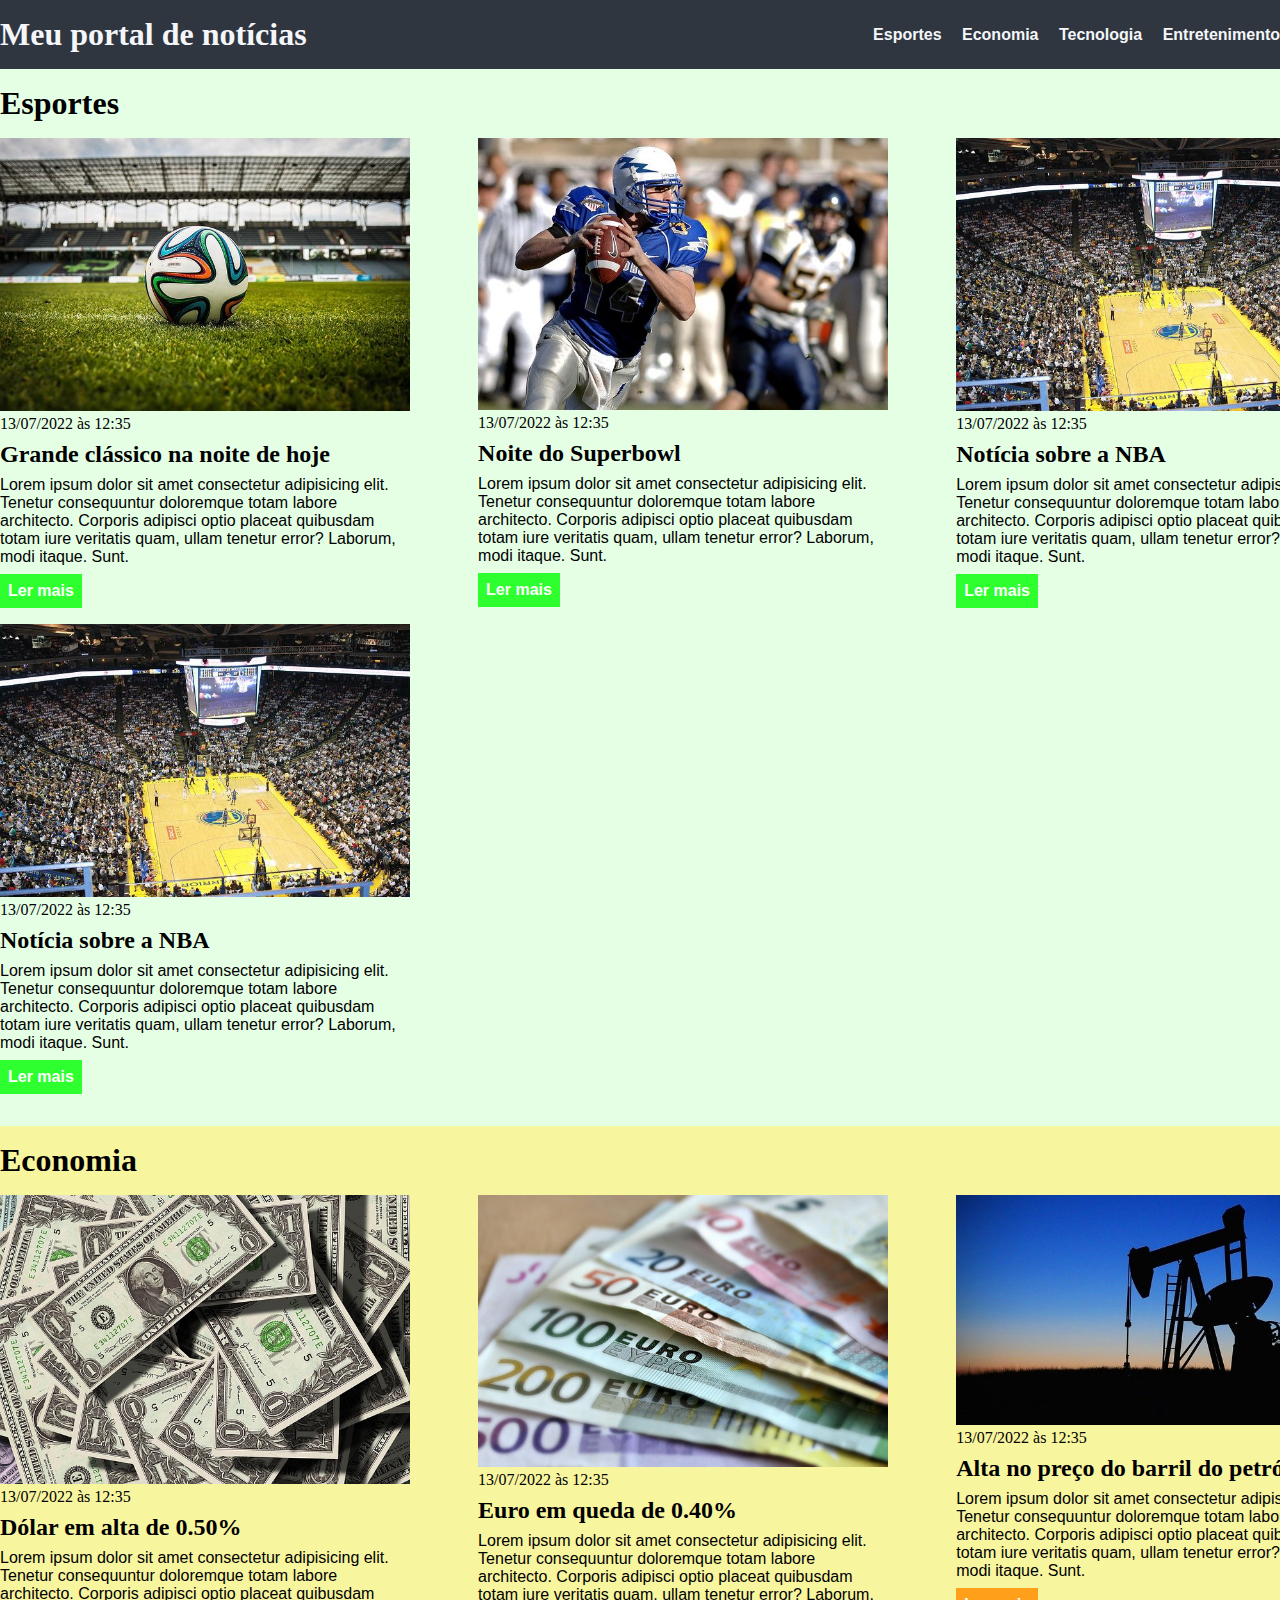
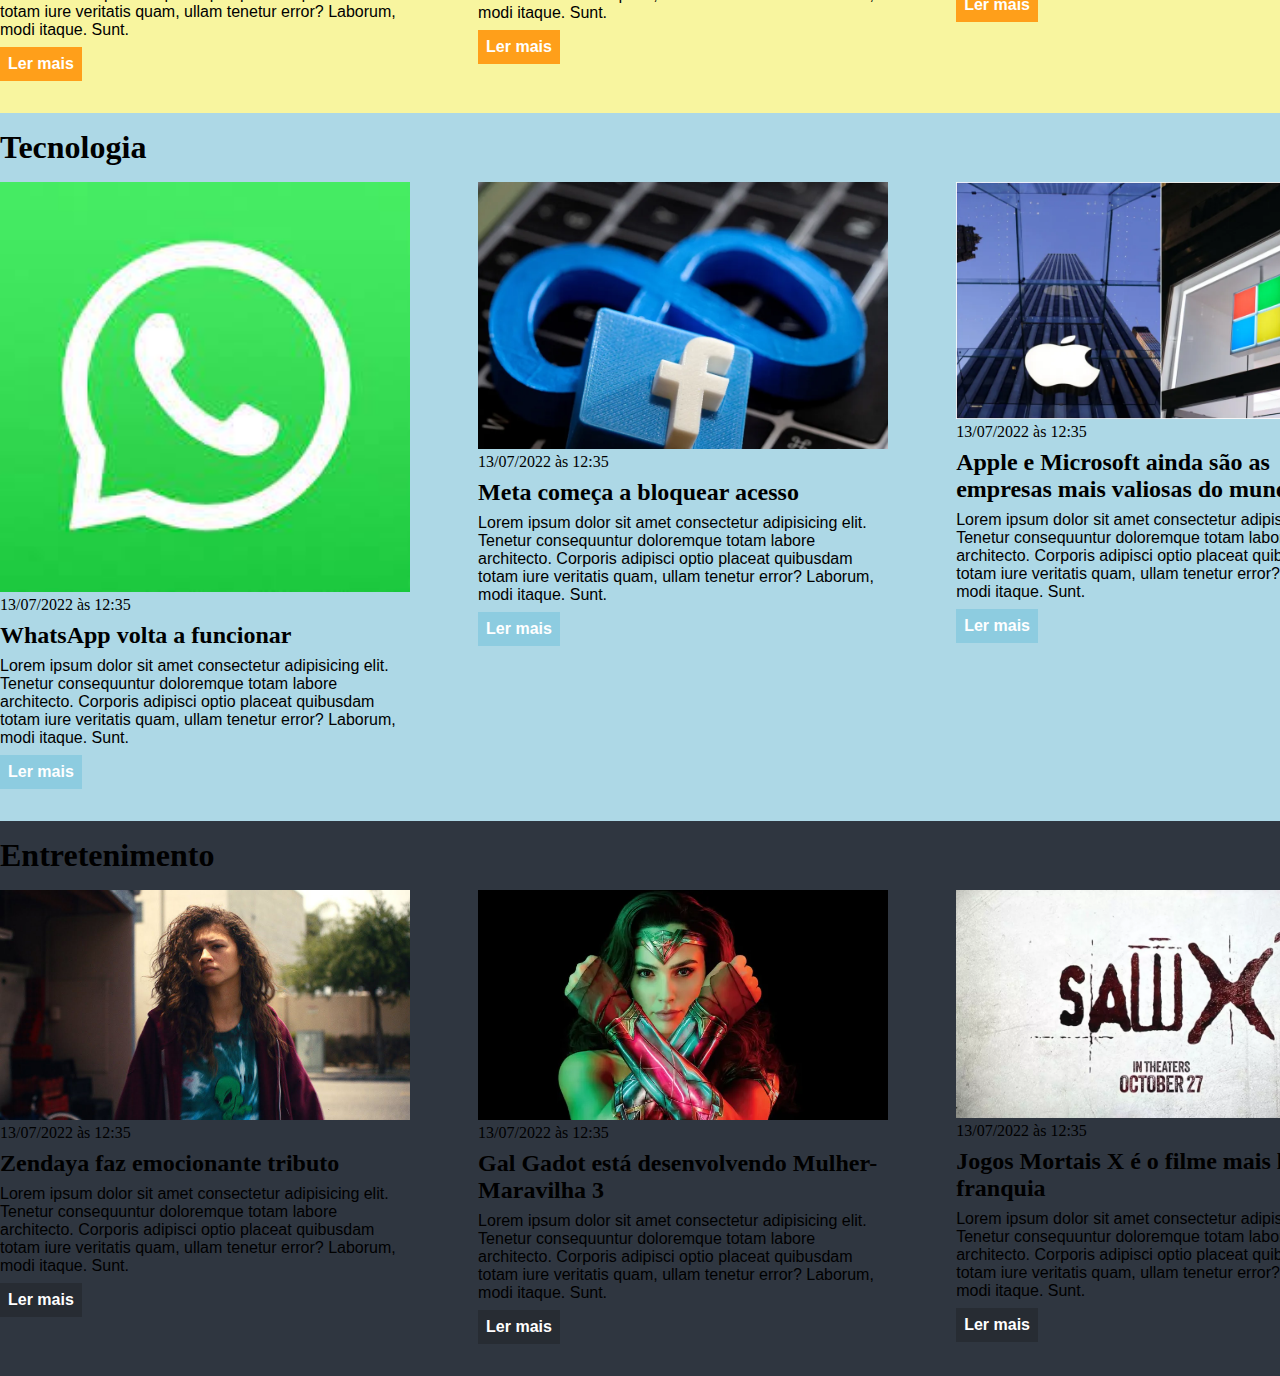
==== css/index.html @ 3e151a6e "Segue o commit do exercício do modulo 4" ====
<!DOCTYPE html>
<html lang="pt-BR">
<head>
    <meta charset="UTF-8">
    <meta http-equiv="X-UA-Compatible" content="IE=edge">
    <meta name="viewport" content="width=device-width, initial-scale=1.0">
    <title>Meu portal de notícias</title>
    <link rel="stylesheet" href="./main.css" />
</head>
<body>
    <header>
        <div class="container">
            <h1>Meu portal de notícias</h1>
            <nav>
                <ul>
                    <li>
                        <a href="#sports" title="Ir para a seção de esportes">Esportes</a>
                    </li>
                    <li>
                        <a href="#economy" title="Ir para a seção de notícias">Economia</a>
                    </li>
                    <li>
                        <a href="#tecnologia" title="Ir para a seção de tecnologia">Tecnologia</a>
                    </li>
                    <li>
                        <a href="#entretenimento" title="Ir para a seção de entretenimento">Entretenimento</a>
                    </li>
                </ul>
            </nav>
        </div>
    </header>
    <section id="sports">
        <div class="conteiner">
                <h2>Esportes</h2>
            <div class="articles">
                <article>
                    <img src="./imagens/futebol.jpg" alt="Bola de futebol no gramado" />
                    <header>
                        <time class="creation-date">13/07/2022 às 12:35</time>
                    </header>
                    <h3>Grande clássico na noite de hoje</h3>
                    <p>
                        Lorem ipsum dolor sit amet consectetur adipisicing elit. Tenetur consequuntur doloremque totam labore architecto. Corporis adipisci optio placeat quibusdam totam iure veritatis quam, ullam tenetur error? Laborum, modi itaque. Sunt.
                    </p>
                    <a href="#" title="Leia a notícia completa">Ler mais</a>
                </article>
                <article>
                    <img src="./imagens/futebol-americano.jpg" alt="Jogador de futebol americano correndo com a bola na mão" />
                    <header>
                        <time>13/07/2022 às 12:35</time>
                    </header>
                    <h3>Noite do Superbowl</h3>
                    <p>
                        Lorem ipsum dolor sit amet consectetur adipisicing elit. Tenetur consequuntur doloremque totam labore architecto. Corporis adipisci optio placeat quibusdam totam iure veritatis quam, ullam tenetur error? Laborum, modi itaque. Sunt.
                    </p>
                    <a href="#" title="Leia a notícia completa">Ler mais</a>
                </article>
                <article>
                    <img src="./imagens/basquete.jpg" title="Vista aérea de uma quadra de basquete" />
                    <header>
                        <time>13/07/2022 às 12:35</time>
                    </header>
                    <h3>Notícia sobre a NBA</h3>
                    <p>
                        Lorem ipsum dolor sit amet consectetur adipisicing elit. Tenetur consequuntur doloremque totam labore architecto. Corporis adipisci optio placeat quibusdam totam iure veritatis quam, ullam tenetur error? Laborum, modi itaque. Sunt.
                    </p>
                    <a href="#" title="Leia a notícia completa">Ler mais</a>
                </article>
                <article>
                    <img src="./imagens/basquete.jpg" title="Vista aérea de uma quadra de basquete" />
                    <header>
                        <time>13/07/2022 às 12:35</time>
                    </header>
                    <h3>Notícia sobre a NBA</h3>
                    <p>
                        Lorem ipsum dolor sit amet consectetur adipisicing elit. Tenetur consequuntur doloremque totam labore architecto. Corporis adipisci optio placeat quibusdam totam iure veritatis quam, ullam tenetur error? Laborum, modi itaque. Sunt.
                    </p>
                    <a href="#" title="Leia a notícia completa">Ler mais</a>
                </article>
            </div>
        </div>
    </section>
    <section id="economy">
        <div class="conteiner">
            <h2>Economia</h2>
            <div class="articles">
                <article>
                    <img src="./imagens/dolares.jpg" alt="Muitos dólares" />
                    <header>
                        <time>13/07/2022 às 12:35</time>
                    </header>
                    <h3>Dólar em alta de 0.50%</h3>
                    <p>
                        Lorem ipsum dolor sit amet consectetur adipisicing elit. Tenetur consequuntur doloremque totam labore architecto. Corporis adipisci optio placeat quibusdam totam iure veritatis quam, ullam tenetur error? Laborum, modi itaque. Sunt.
                    </p>
                    <a href="#" title="Leia a notícia completa">Ler mais</a>
                </article>
                <article>
                    <img src="./imagens/euro.jpg" alt="Várias notas de euro" />
                    <header>
                        <time>13/07/2022 às 12:35</time>
                    </header>
                    <h3>Euro em queda de 0.40%</h3>
                    <p>
                        Lorem ipsum dolor sit amet consectetur adipisicing elit. Tenetur consequuntur doloremque totam labore architecto. Corporis adipisci optio placeat quibusdam totam iure veritatis quam, ullam tenetur error? Laborum, modi itaque. Sunt.
                    </p>
                    <a href="#" title="Leia a notícia completa">Ler mais</a>
                </article>
                <article>
                    <img src="./imagens/petroleo.jpg" alt="Extração de petróleo" />
                    <header>
                        <time>13/07/2022 às 12:35</time>
                    </header>
                    <h3>Alta no preço do barril do petróleo</h3>
                    <p>
                        Lorem ipsum dolor sit amet consectetur adipisicing elit. Tenetur consequuntur doloremque totam labore architecto. Corporis adipisci optio placeat quibusdam totam iure veritatis quam, ullam tenetur error? Laborum, modi itaque. Sunt.
                    </p>
                    <a href="#" title="Leia a notícia completa">Ler mais</a>
                </article>
            </div>
        </div>
    </section>
    <section id="tecnologia">
        <div class="conteiner">
            <h2>Tecnologia</h2>
            <div class="articles">
                <article>
                    <img src="./imagens/whats.jpg" alt="Logo do WhatsApp" />
                    <header>
                        <time>13/07/2022 às 12:35</time>
                    </header>
                    <h3>WhatsApp volta a funcionar</h3>
                    <p>
                        Lorem ipsum dolor sit amet consectetur adipisicing elit. Tenetur consequuntur doloremque totam labore architecto. Corporis adipisci optio placeat quibusdam totam iure veritatis quam, ullam tenetur error? Laborum, modi itaque. Sunt.
                    </p>
                    <a href="#" title="Leia a notícia completa">Ler mais</a>
                </article>
                <article>
                    <img src="./imagens/meta.jpg" alt="Logo do meta" />
                    <header>
                        <time>13/07/2022 às 12:35</time>
                    </header>
                    <h3>Meta começa a bloquear acesso</h3>
                    <p>
                        Lorem ipsum dolor sit amet consectetur adipisicing elit. Tenetur consequuntur doloremque totam labore architecto. Corporis adipisci optio placeat quibusdam totam iure veritatis quam, ullam tenetur error? Laborum, modi itaque. Sunt.
                    </p>
                    <a href="#" title="Leia a notícia completa">Ler mais</a>
                </article>
                <article>
                    <img src="./imagens/apple.jpg" alt="Extração de petróleo" />
                    <header>
                        <time>13/07/2022 às 12:35</time>
                    </header>
                    <h3>Apple e Microsoft ainda são as empresas mais valiosas do mundo</h3>
                    <p>
                        Lorem ipsum dolor sit amet consectetur adipisicing elit. Tenetur consequuntur doloremque totam labore architecto. Corporis adipisci optio placeat quibusdam totam iure veritatis quam, ullam tenetur error? Laborum, modi itaque. Sunt.
                    </p>
                    <a href="#" title="Leia a notícia completa">Ler mais</a>
                </article>
            </div>
        </div>
    </section>
    <section id="entretenimento">
        <div class="conteiner">
            <h2>Entretenimento</h2>
            <div class="articles">
                <article>
                    <img src="./imagens/muie.jpg" alt="Foto de frete da atriz Zendaya" />
                    <header>
                        <time>13/07/2022 às 12:35</time>
                    </header>
                    <h3>Zendaya faz emocionante tributo</h3>
                    <p>
                        Lorem ipsum dolor sit amet consectetur adipisicing elit. Tenetur consequuntur doloremque totam labore architecto. Corporis adipisci optio placeat quibusdam totam iure veritatis quam, ullam tenetur error? Laborum, modi itaque. Sunt.
                    </p>
                    <a href="#" title="Leia a notícia completa">Ler mais</a>
                </article>
                <article>
                    <img src="./imagens/gal.jpg" alt="Foto da Gal Gadot com o figurino de mulher Mulher-Maravilha" />
                    <header>
                        <time>13/07/2022 às 12:35</time>
                    </header>
                    <h3>Gal Gadot está desenvolvendo Mulher-Maravilha 3</h3>
                    <p>
                        Lorem ipsum dolor sit amet consectetur adipisicing elit. Tenetur consequuntur doloremque totam labore architecto. Corporis adipisci optio placeat quibusdam totam iure veritatis quam, ullam tenetur error? Laborum, modi itaque. Sunt.
                    </p>
                    <a href="#" title="Leia a notícia completa">Ler mais</a>
                </article>
                <article>
                    <img src="./imagens/jogos.jpg" alt="Logo do jogos mortais 10" />
                    <header>
                        <time>13/07/2022 às 12:35</time>
                    </header>
                    <h3>Jogos Mortais X é o filme mais longo da franquia</h3>
                    <p>
                        Lorem ipsum dolor sit amet consectetur adipisicing elit. Tenetur consequuntur doloremque totam labore architecto. Corporis adipisci optio placeat quibusdam totam iure veritatis quam, ullam tenetur error? Laborum, modi itaque. Sunt.
                    </p>
                    <a href="#" title="Leia a notícia completa">Ler mais</a>
                </article>
            </div>
        </div>
    </section>
</body>
</html>
---- css/main.css ----
*{
    box-sizing: border-box;
    margin: 0;
    padding: 0;
}

body > header {
    background-color: #2f3640;
    padding: 16px 0px;
    color: #f5f6fa;
}

header .container {
    display: flex;
    align-items: center;
    justify-content: space-between;
}

header li {
    display: inline;
    font-family: Arial, Helvetica, sans-serif;
    font-weight: bold;
    margin-left: 16px;
}

header li a {
    color: #f5f6fa;
    text-decoration: none;
}

.conteiner {
    width: 1366px;
    margin: 0 auto;
}

.articles {
    display: flex;
    flex-wrap: wrap;
    justify-content: space-between;
}

.articles article img {
    width: 100%;
}

.articles article{
    width: 30%;
}

section {
    padding: 16px 0px;
}

section h2,
.articles article {
    margin-bottom: 16px;
}

.articles article h3 {
    margin-top: 8px;
    margin-bottom: 8px;
}

.articles article a {
    background-color: blue;
    color: #fff;
    padding: 8px;
    display: inline-block;
    text-decoration: none;
    font-weight: bold;
    margin-top: 8px;
}

.articles article a:hover {
    text-decoration: underline;
}

.articles article p,
.articles article a {
    font-family: Arial, Helvetica, sans-serif;
}

.articles article h3 {
    font-size: 24px;
}

section h2 {
    font-size: 32px;
}

#sports {
    background-color: rgba(0, 255, 0, 0.1);
}

#sports .articles article a {
    background-color: rgba(0, 255, 0, 0.8);
}

#economy {
    background-color: #f8f59f;
}

#economy .articles article a {
    background-color: #ff9f1a;
}

#tecnologia {
    background-color: #add8e6;
}

#tecnologia .articles article a {
    background-color: #8dcce0;
}

#entretenimento {
    background-color: #2f3640;
}

#entretenimento .articles article a {
    background-color: #272c33;
}
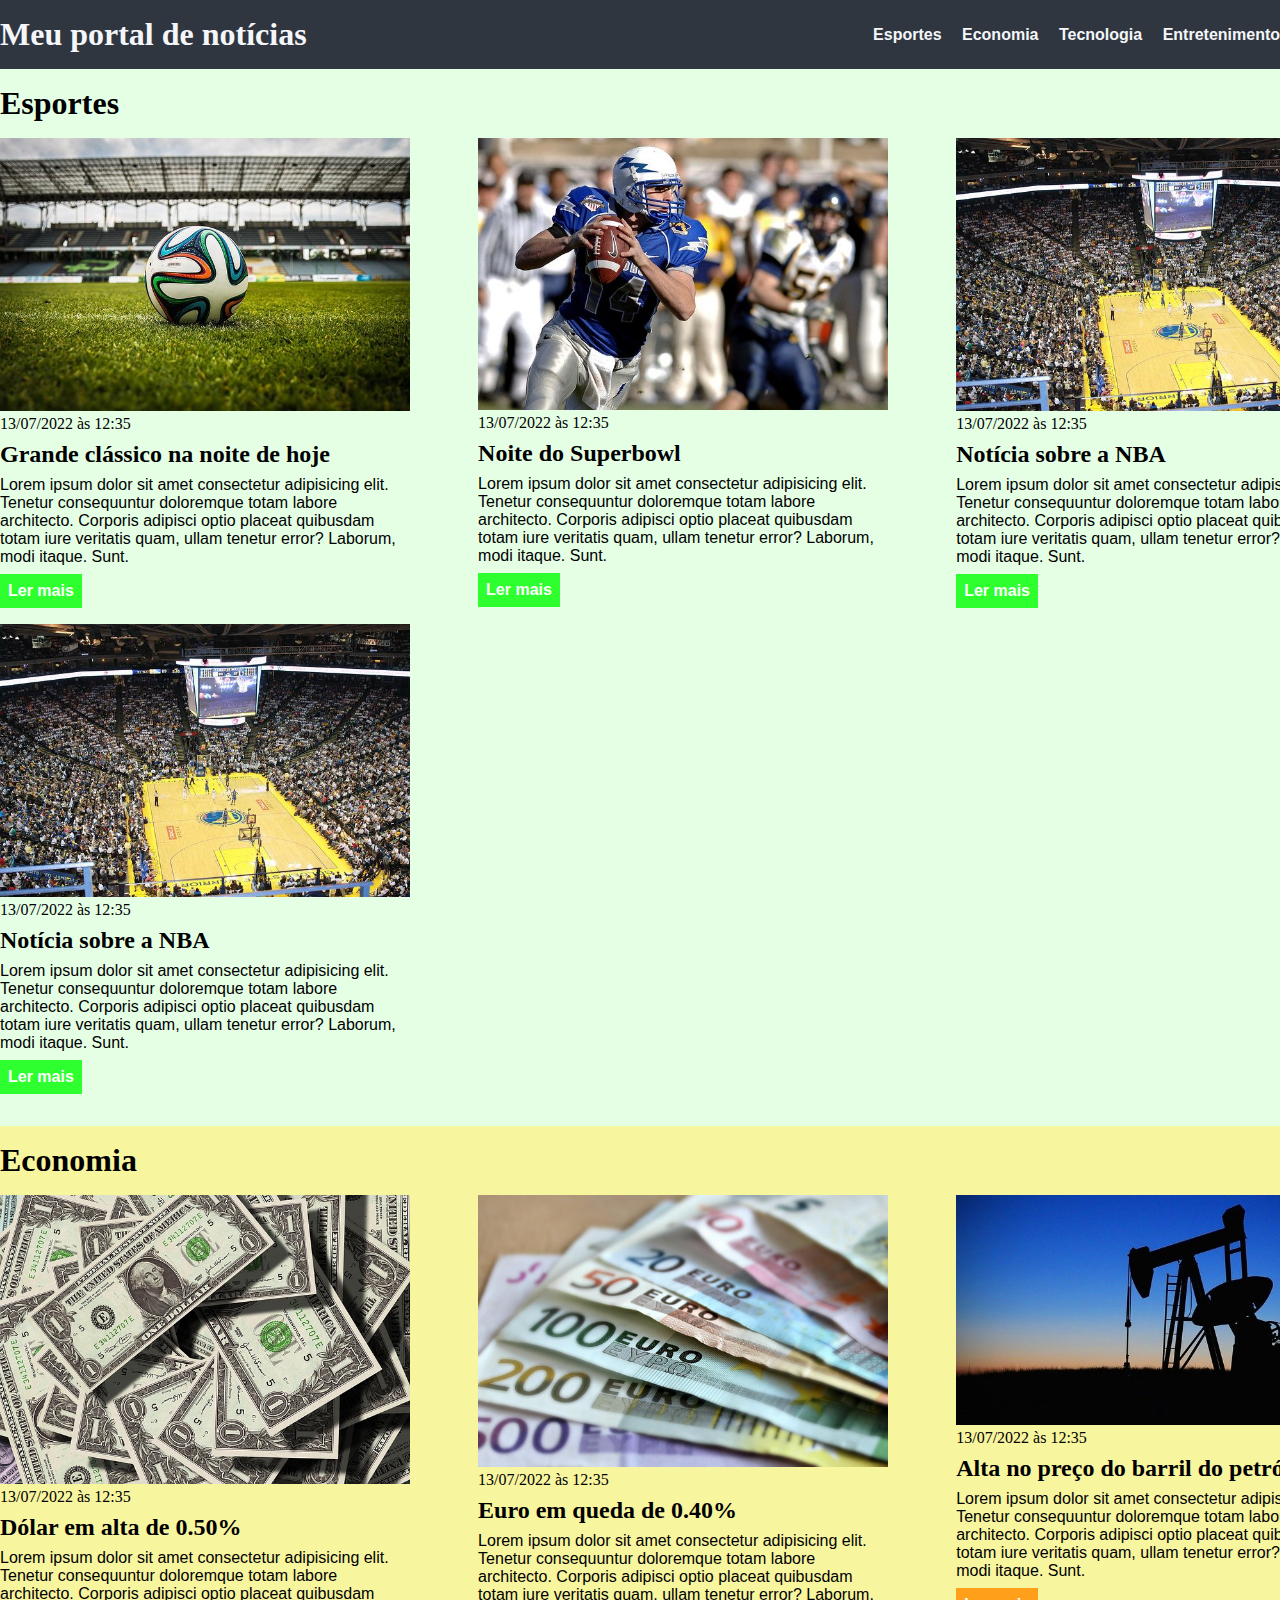
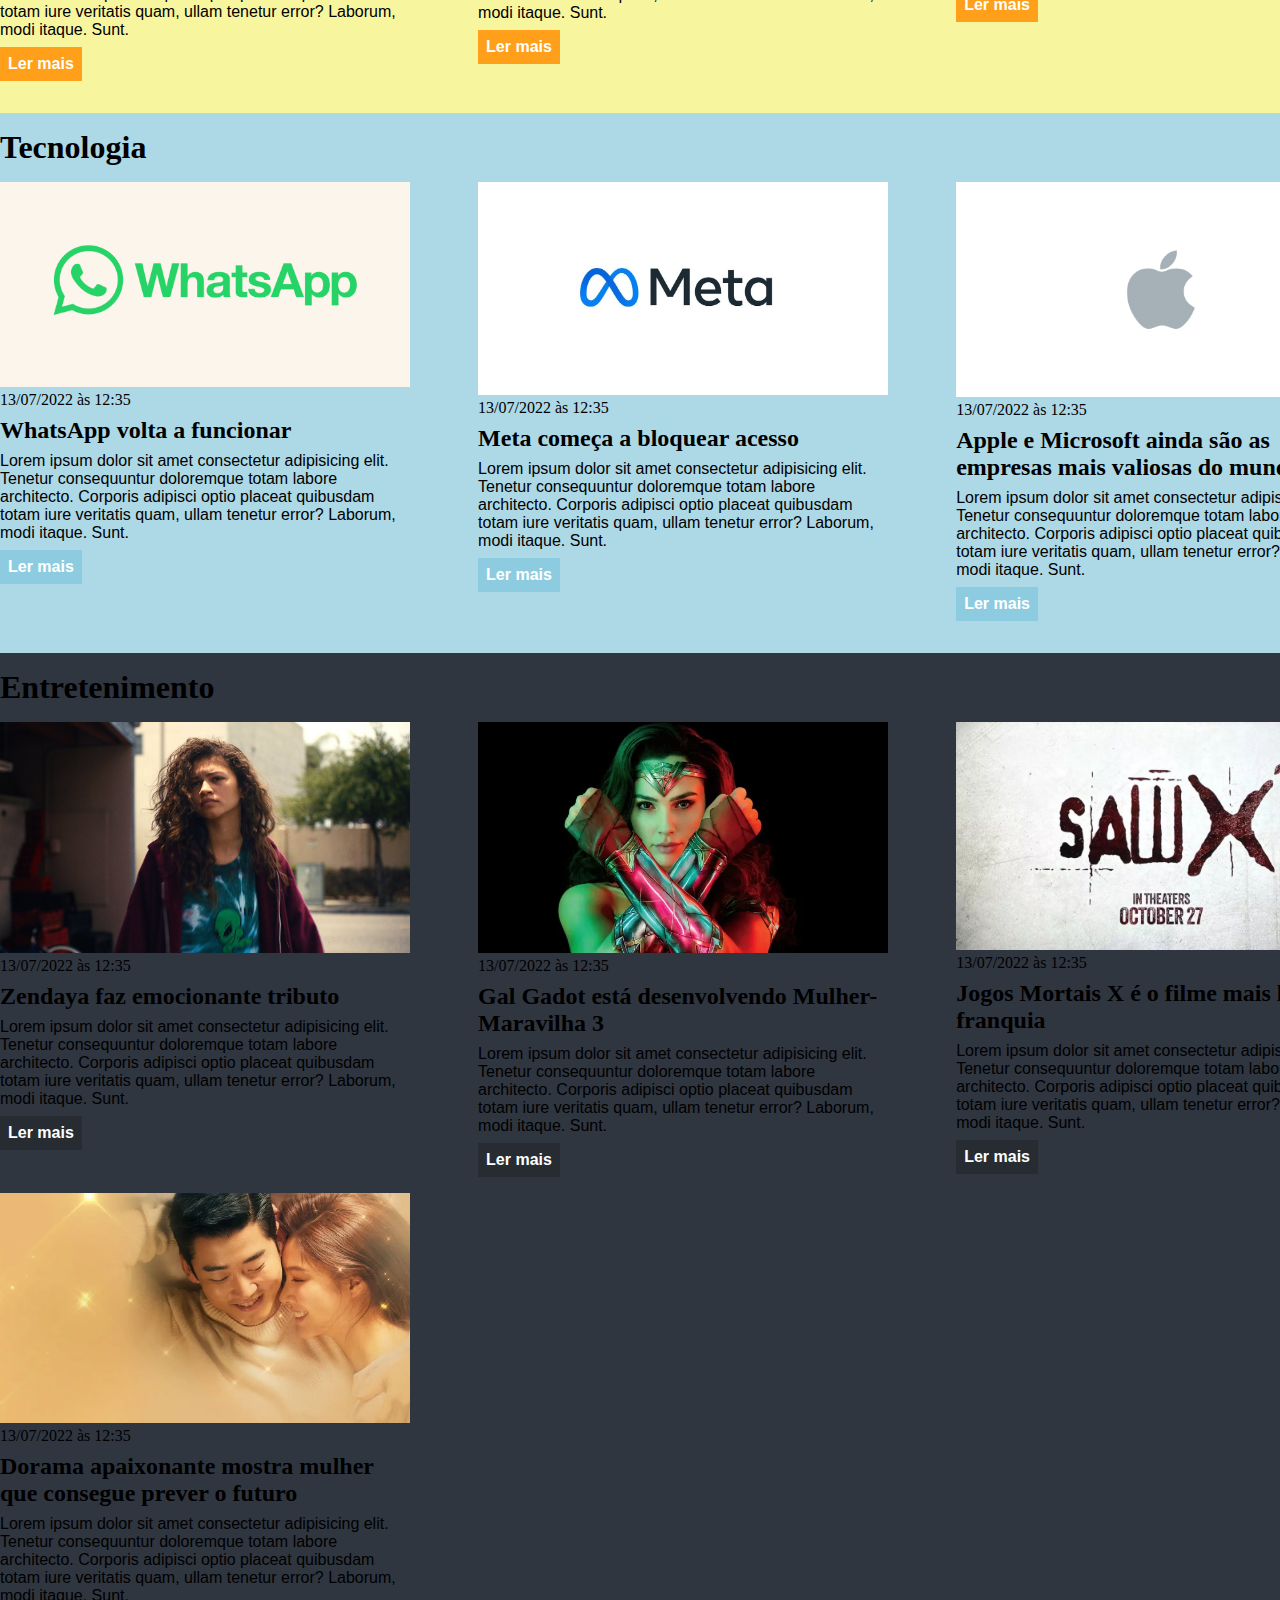
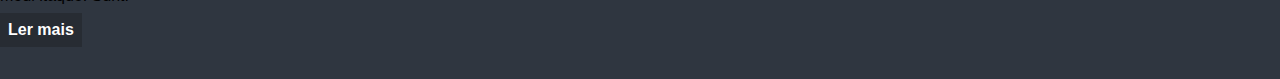
==== commit d3ea512d: "Atualização das imagens" ====
--- a/css/index.html
+++ b/css/index.html
@@ -197,6 +197,17 @@
                     </p>
                     <a href="#" title="Leia a notícia completa">Ler mais</a>
                 </article>
+                <article>
+                    <img src="./imagens/dorama.jpg" alt="Foto de um casal asiatico" />
+                    <header>
+                        <time>13/07/2022 às 12:35</time>
+                    </header>
+                    <h3>Dorama apaixonante mostra mulher que consegue prever o futuro</h3>
+                    <p>
+                        Lorem ipsum dolor sit amet consectetur adipisicing elit. Tenetur consequuntur doloremque totam labore architecto. Corporis adipisci optio placeat quibusdam totam iure veritatis quam, ullam tenetur error? Laborum, modi itaque. Sunt.
+                    </p>
+                    <a href="#" title="Leia a notícia completa">Ler mais</a>
+                </article>
             </div>
         </div>
     </section>
